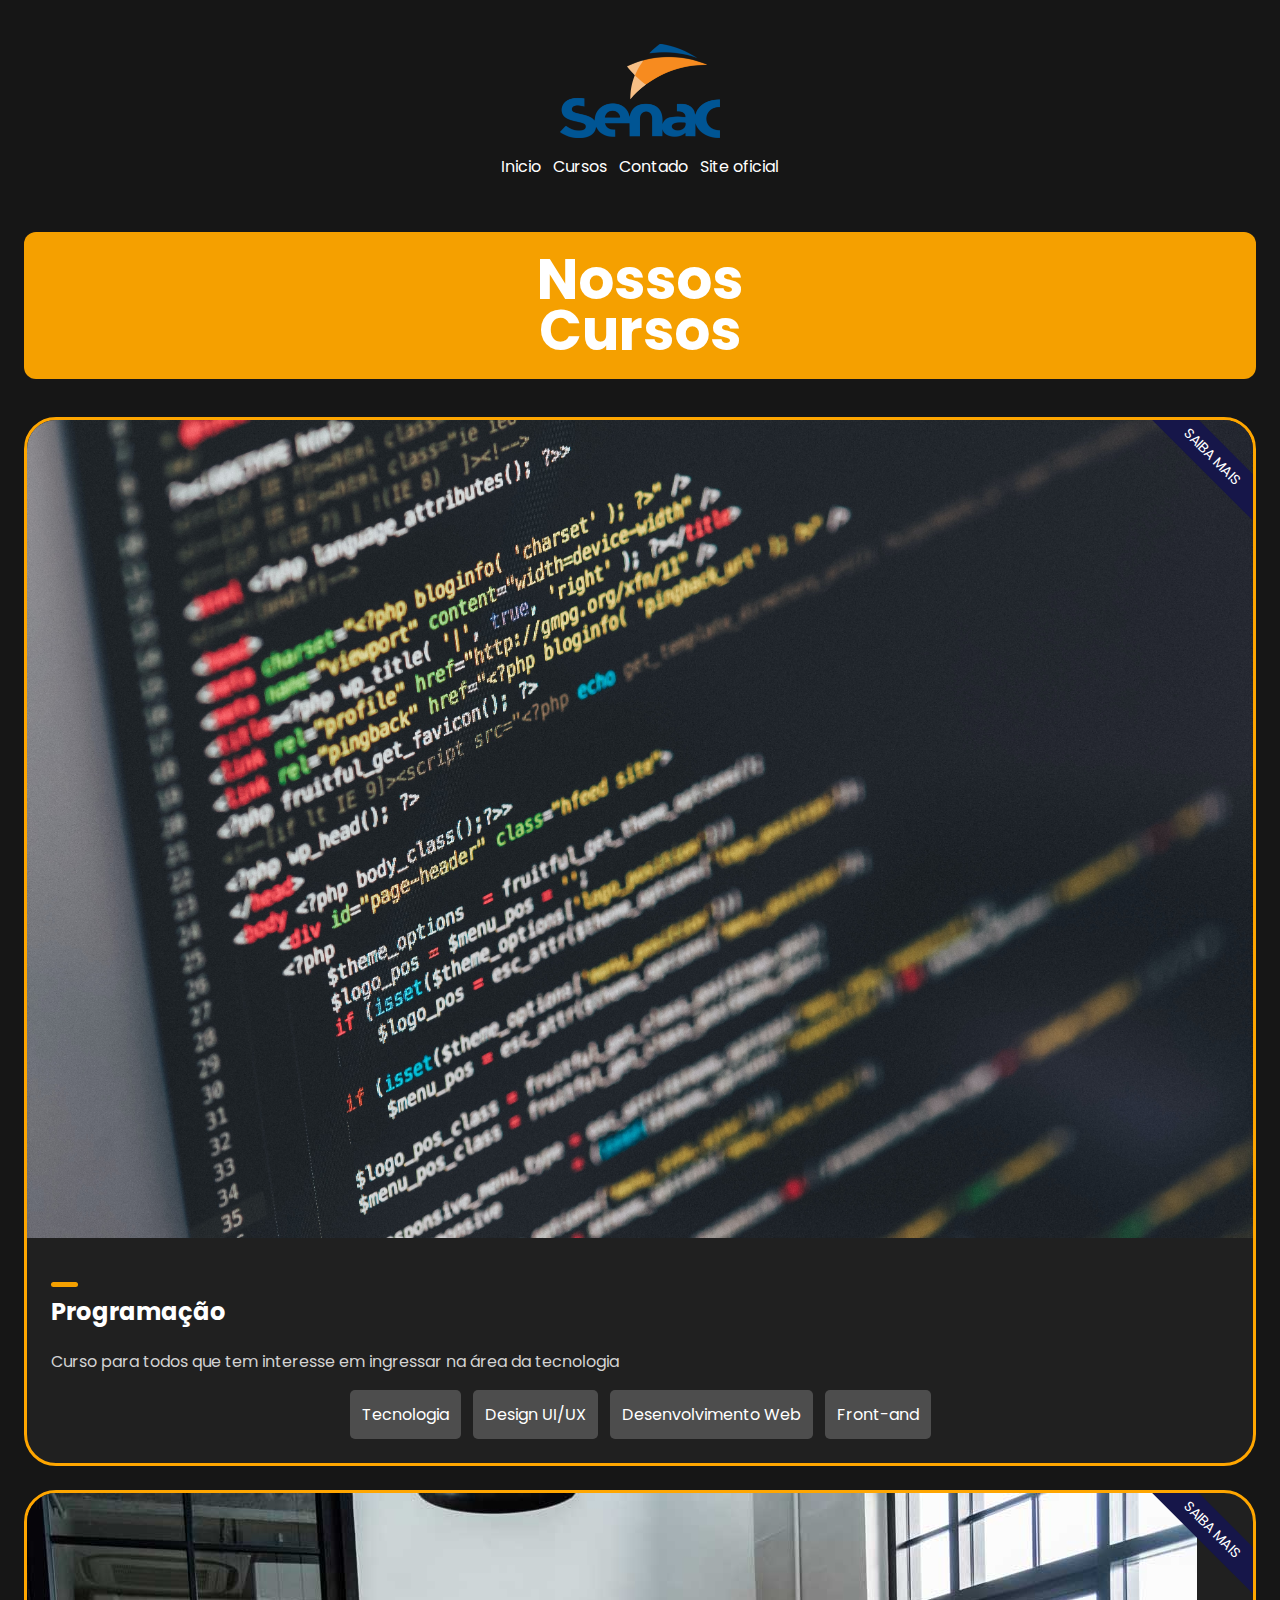
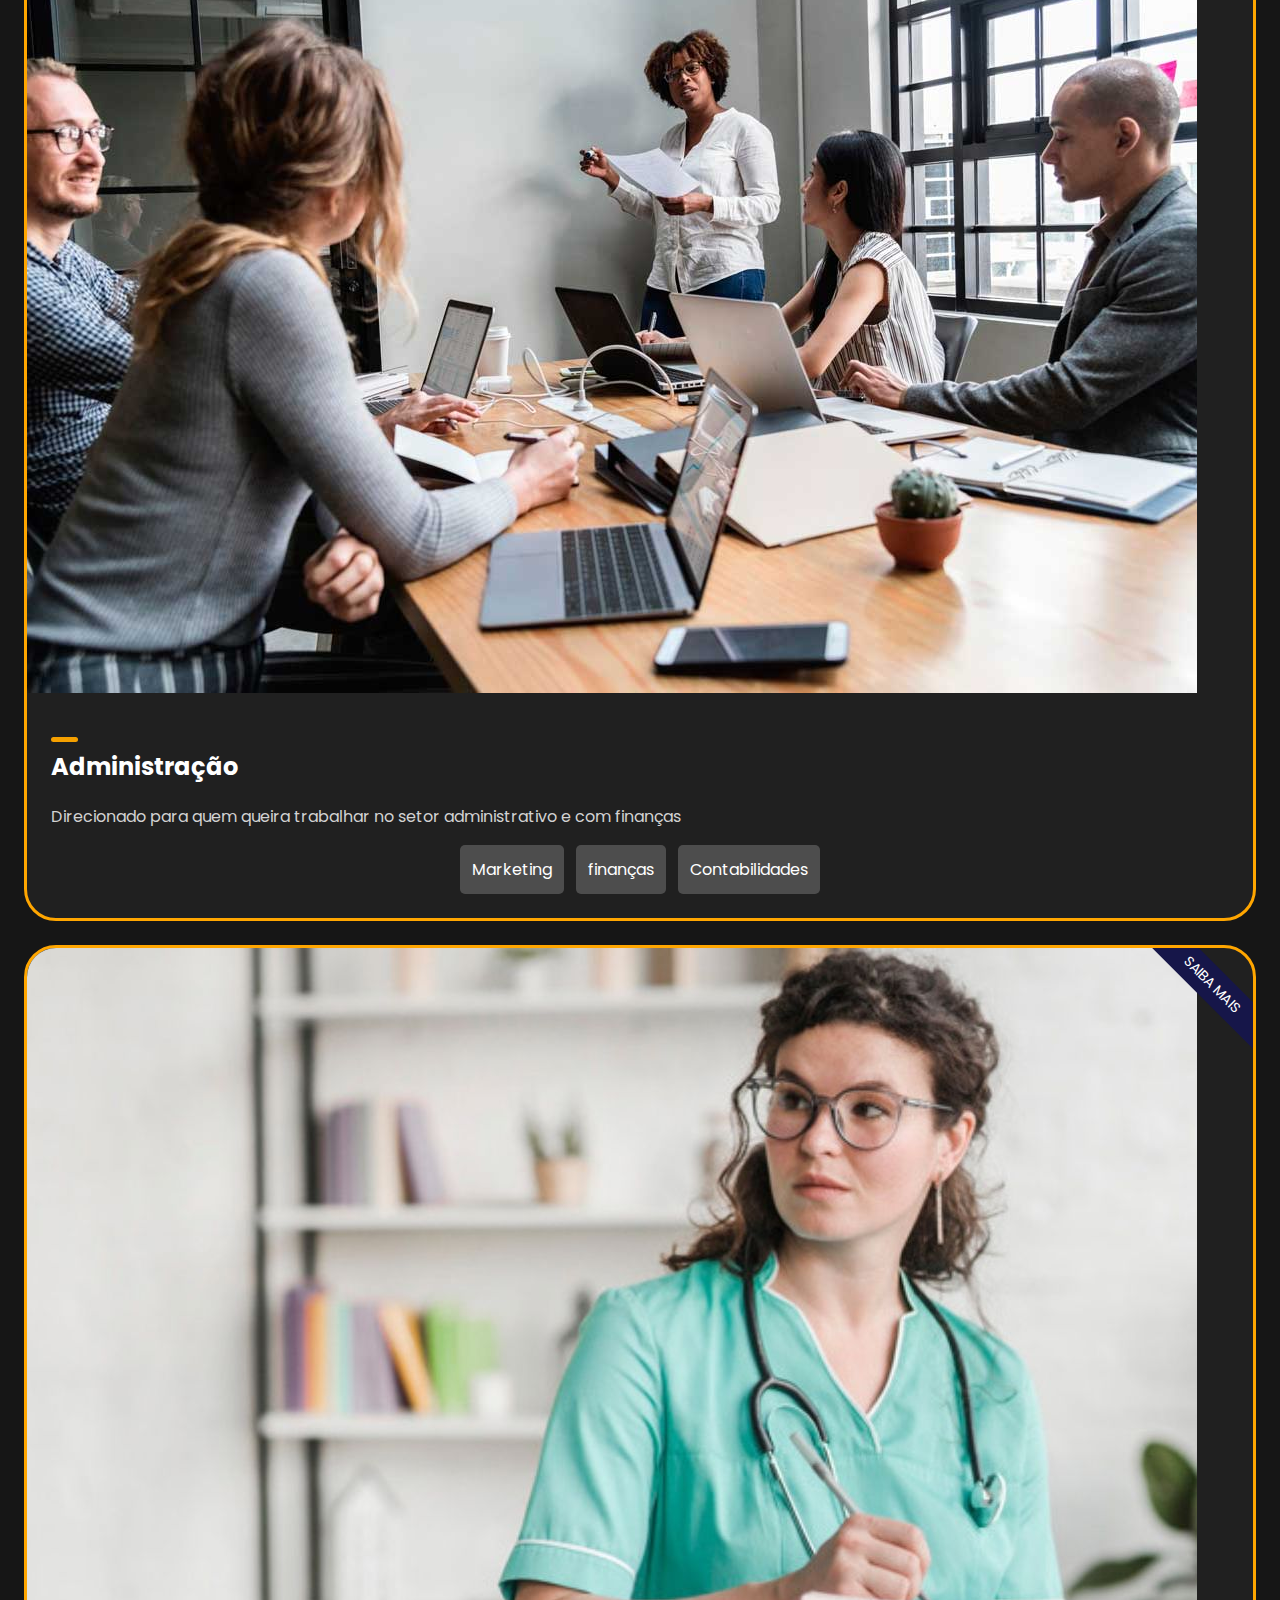
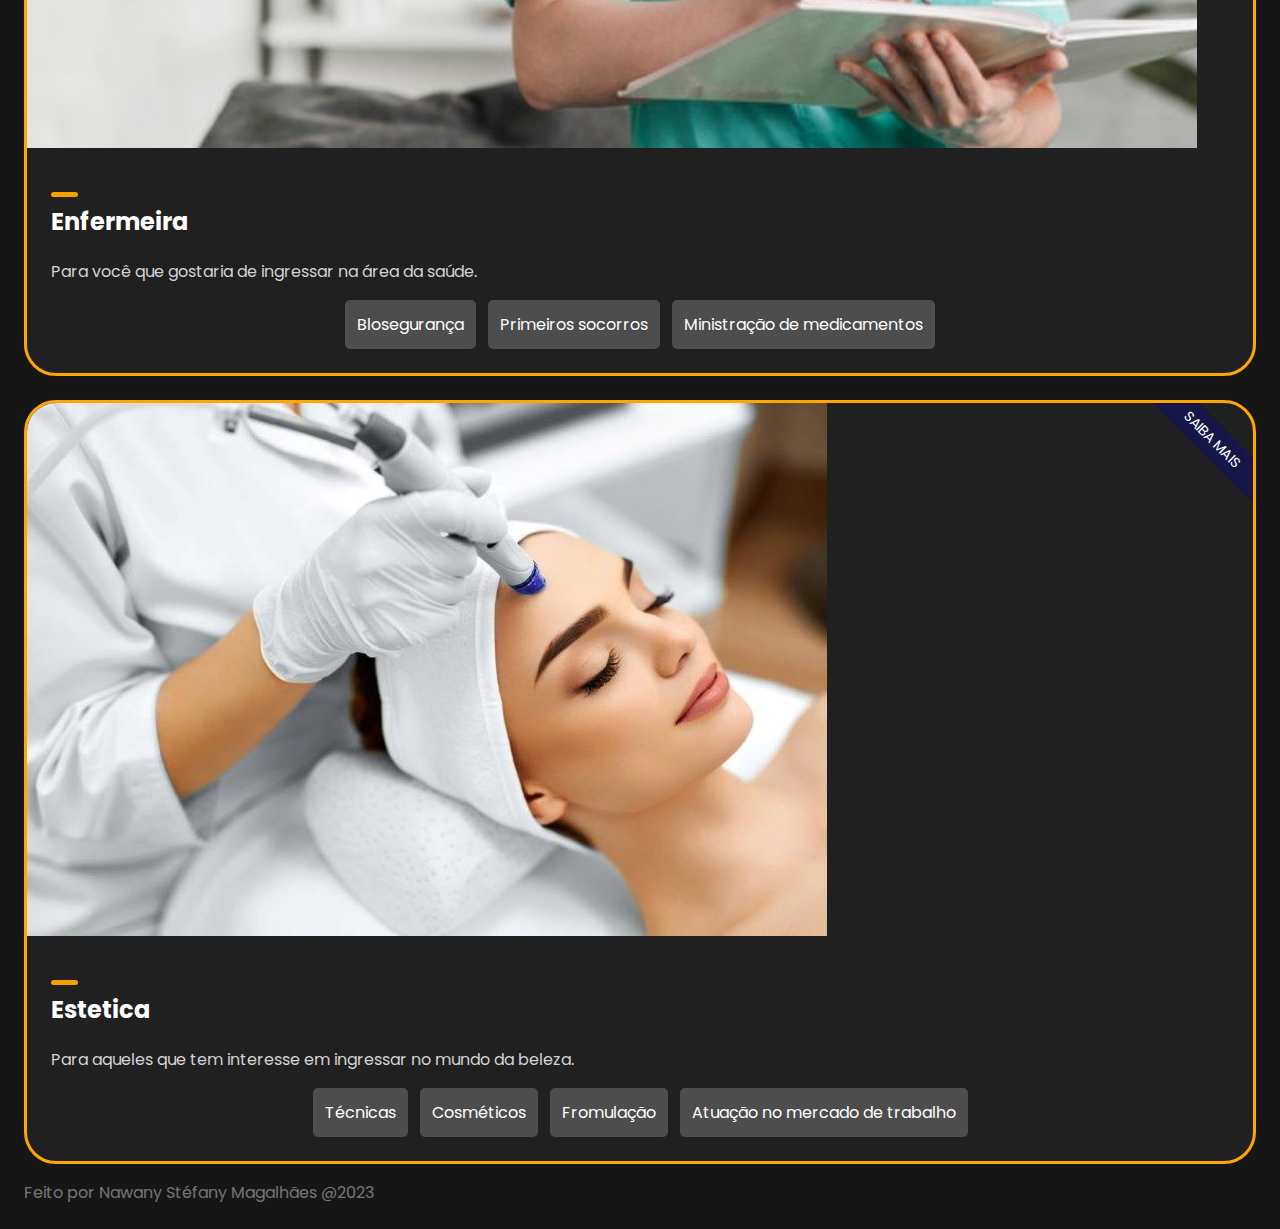
==== Index.html @ c5b20cbc "Add files via upload" ====
<!DOCTYPE html>
<html lang="en">

<head>
    <meta charset="UTF-8">
    <meta http-equiv="X-UA-Compatible" content="IE=edge">
    <meta name="viewport" content="width=device-width, initial-scale=1.0">
    <title>Document</title>
    <link rel="preconnect" href="https://fonts.googleapis.com">
    <link rel="preconnect" href="https://fonts.gstatic.com" crossorigin>
    <link href="https://fonts.googleapis.com/css2?family=Poppins:wght@300;500;700&display=swap" rel="stylesheet">
    <link rel="stylesheet" href="style.css">

</head>

<body>
    <header>

        <img class="logo-senac" src="logo-senac.png" alt="Logo marca do SENAC">
        <ul class="lista-botoes">
            <li>Inicio</li>
            <li>Cursos</li>
            <li>Contado</li>
            <li>Site oficial</li>
        </ul>
    </header>

    <main>
        <h1>Nossos <br> Cursos</h1>
        <ul class="cursos-lista">
            <li class="curso-item">
                <img src="programacao.jpg" alt="codigos de programação">
                <div class="curso-texto">
                    <a href="">SAIBA MAIS</a>
                    <span></span>
                    <h2>Programação</h2>
                    <p>Curso para todos que tem interesse em ingressar na área da tecnologia</p>
                    <ul>
                        <li>Tecnologia</li>
                        <li>Design UI/UX</li>
                        <li>Desenvolvimento Web</li>
                        <li>Front-and</li>
                    </ul>
                </div>
            </li>

            <li class="curso-item">
                <img src="administracao.jpg" alt="Reunião empresarial, administracao">
                <div class="curso-texto">
                    <a href="">SAIBA MAIS</a>
                    <span></span>
                    <h2>Administração</h2>
                    <p>Direcionado para quem queira trabalhar no setor administrativo e com finanças</p>
                    <ul>
                        <li>Marketing</li>
                        <li>finanças</li>
                        <li>Contabilidades</li>
                        
                    </ul>
                </div>
            </li>
            <li class="curso-item">
                <img src="enfermagem.jpg" alt="Enfermeira">
                <div class="curso-texto">
                    <a href="">SAIBA MAIS</a>
                    <span></span>
                    <h2>Enfermeira</h2>
                    <p>Para você que gostaria de ingressar na área da saúde. </p>
                    <ul>
                        <li>Blosegurança</li>
                        <li>Primeiros socorros</li>
                        <li>Ministração de medicamentos</li>
                    </ul>

                    <li class="curso-item">
                        <img src="estetica.jpg" alt="Limpeza de pele,cuidado com a pele.">
                        <div class="curso-texto">
                            <a href="">SAIBA MAIS</a>
                            <span></span>
                            <h2>Estetica</h2>
                            <p>Para aqueles que tem interesse em ingressar no mundo da beleza. </p>
                            <ul>
                                <li>Técnicas </li>
                                <li>Cosméticos</li>
                                <li>Fromulação</li>
                                <li>Atuação no mercado de trabalho</li>
                            </ul>
                           
                </div>
            </li>
                
    
</main>

<footer>Feito por Nawany Stéfany Magalhães @2023</footer>

</body>

</html>
---- style.css ----
img {
    max-width: 100%;
}

ul {
    list-style: none;
    padding: 0px;
}

.logo-senac {
    width: 160px;
    margin-top: 20px;
    animation: rolar 5s infinite;
}

.lista-botoes {
    display: flex;
    flex-direction: row;
    gap: 12px;
    color: white;

}

header {
    display: flex;
    flex-direction: column;
    align-items: center;
}

h1 {
    background-color: #f5a000;
    color: #ffffff;
    padding: 23px;
    text-align: center;
    border-radius: 12px;
    font-size: 56px;
    line-height: 90%;
}

.curso-item {
    background-color: #202020;
    color: white;
    position: relative;
    overflow: hidden;
    border-radius: 32px;
    border-width: 3px;
    border-style: solid;
    border-color: #ffa600;
}

body {
    padding: 16px;
    background-color: #161616;
    font-family: 'Poppins', sans-serif;
}

.curso-texto {
    padding: 24px;
}

h2 {
    margin-top: 0px;
}

.curso-texto li {
    background-color: #4d4d4d;
    padding: 12px;
    border-radius: 5px;
}

.curso-item ul {
    display: flex;
    flex-direction: row;
    flex-wrap: wrap;
    gap: 12px;
    justify-content: center;
}

.curso-texto span {
    height: 5px;
    width: 27px;
    background-color: #f5a000;
    display: inline-block;
    border-radius: 5px;
    transition: 2s ease;
}

.curso-texto a {
    background-color: #161649;
    color: white;
    font-size: 14px;
    text-decoration: none;
    padding: 6px;
    position: absolute;
    text-align: center;
    top: 20px;
    right: -65px;
    width: 200px;
    transform: rotate(45deg);
}

.curso-item p {
    color: #d2d2d2;
}

.curso-texto :hover span {
    width: 120px;
}

.cursos-lista {
    display: flex;
    flex-direction: column;
    gap: 24px;
}

footer {
    color: #d2d2d2;
    opacity: 0.5;
}

@keyframes rolar {

    from {
        transform: rotate(0deg);
    }

    to {
        transform: rotate(360deg)
    }
}
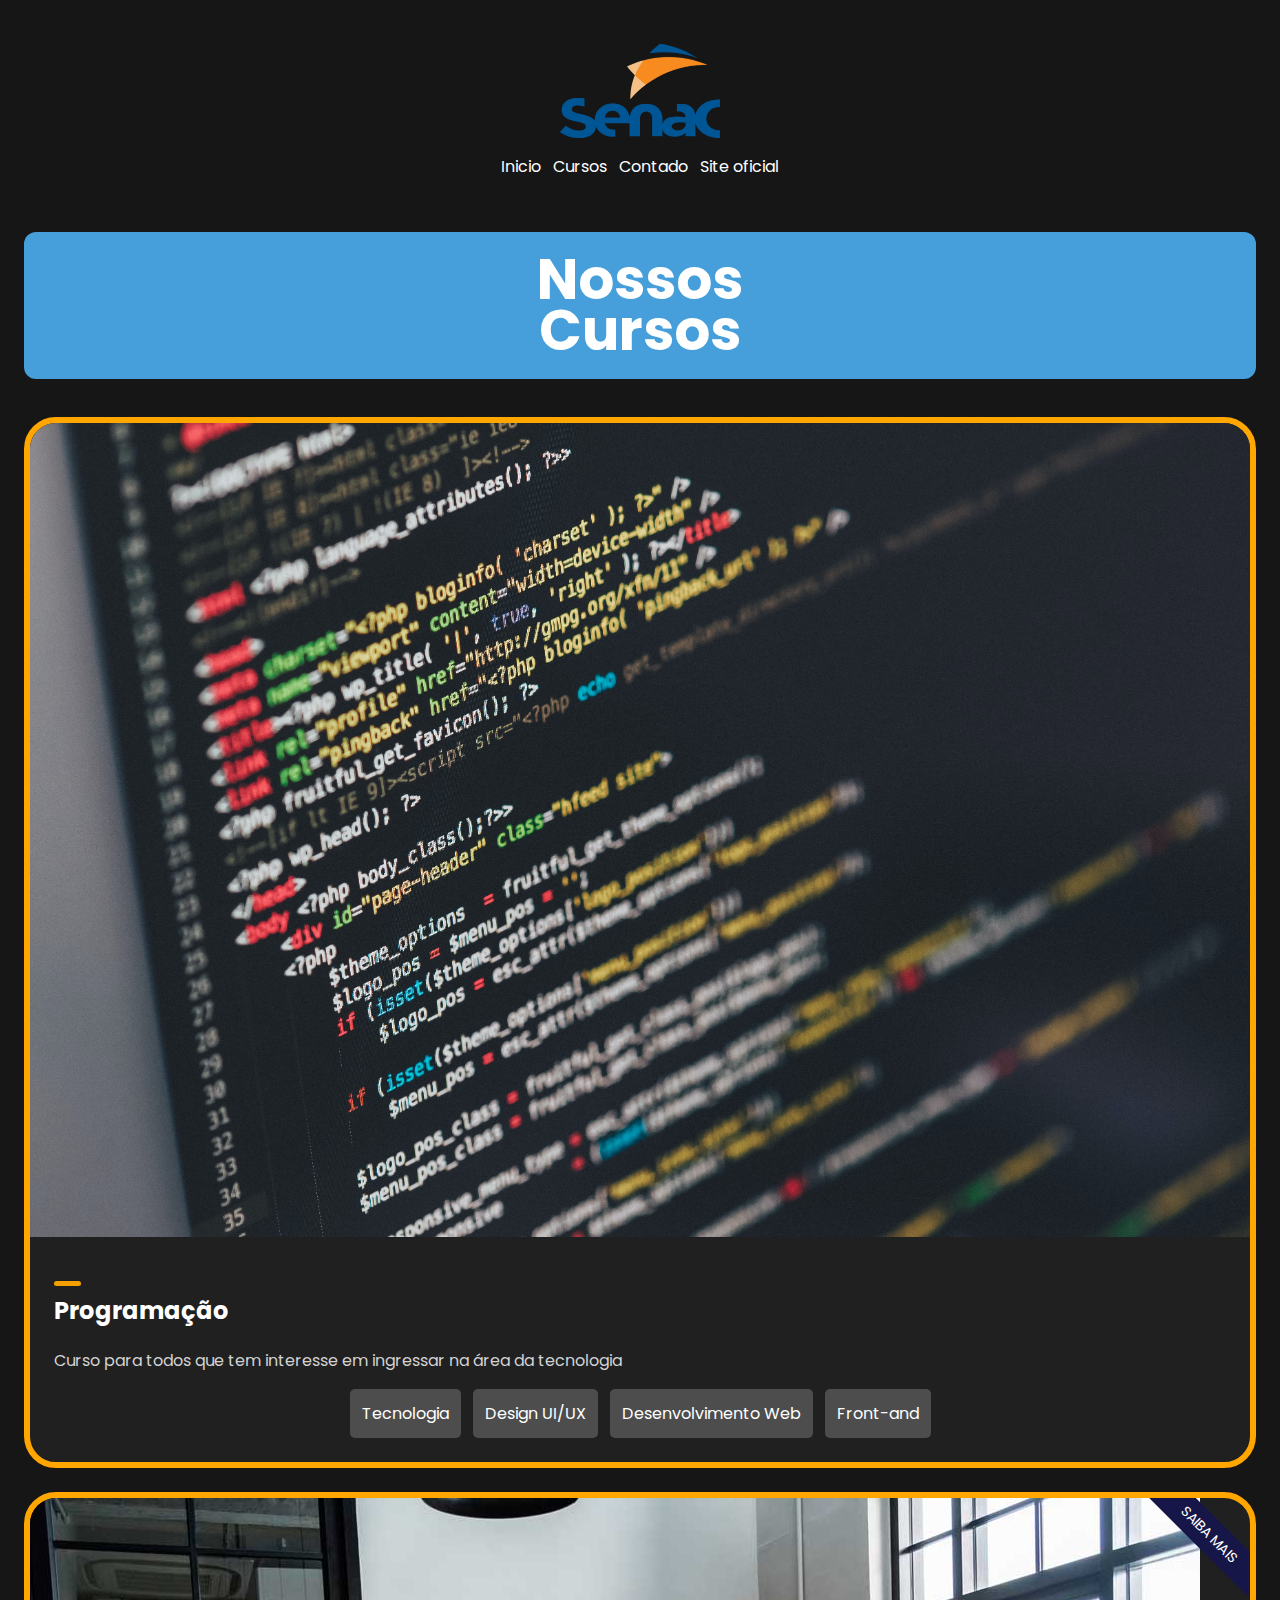
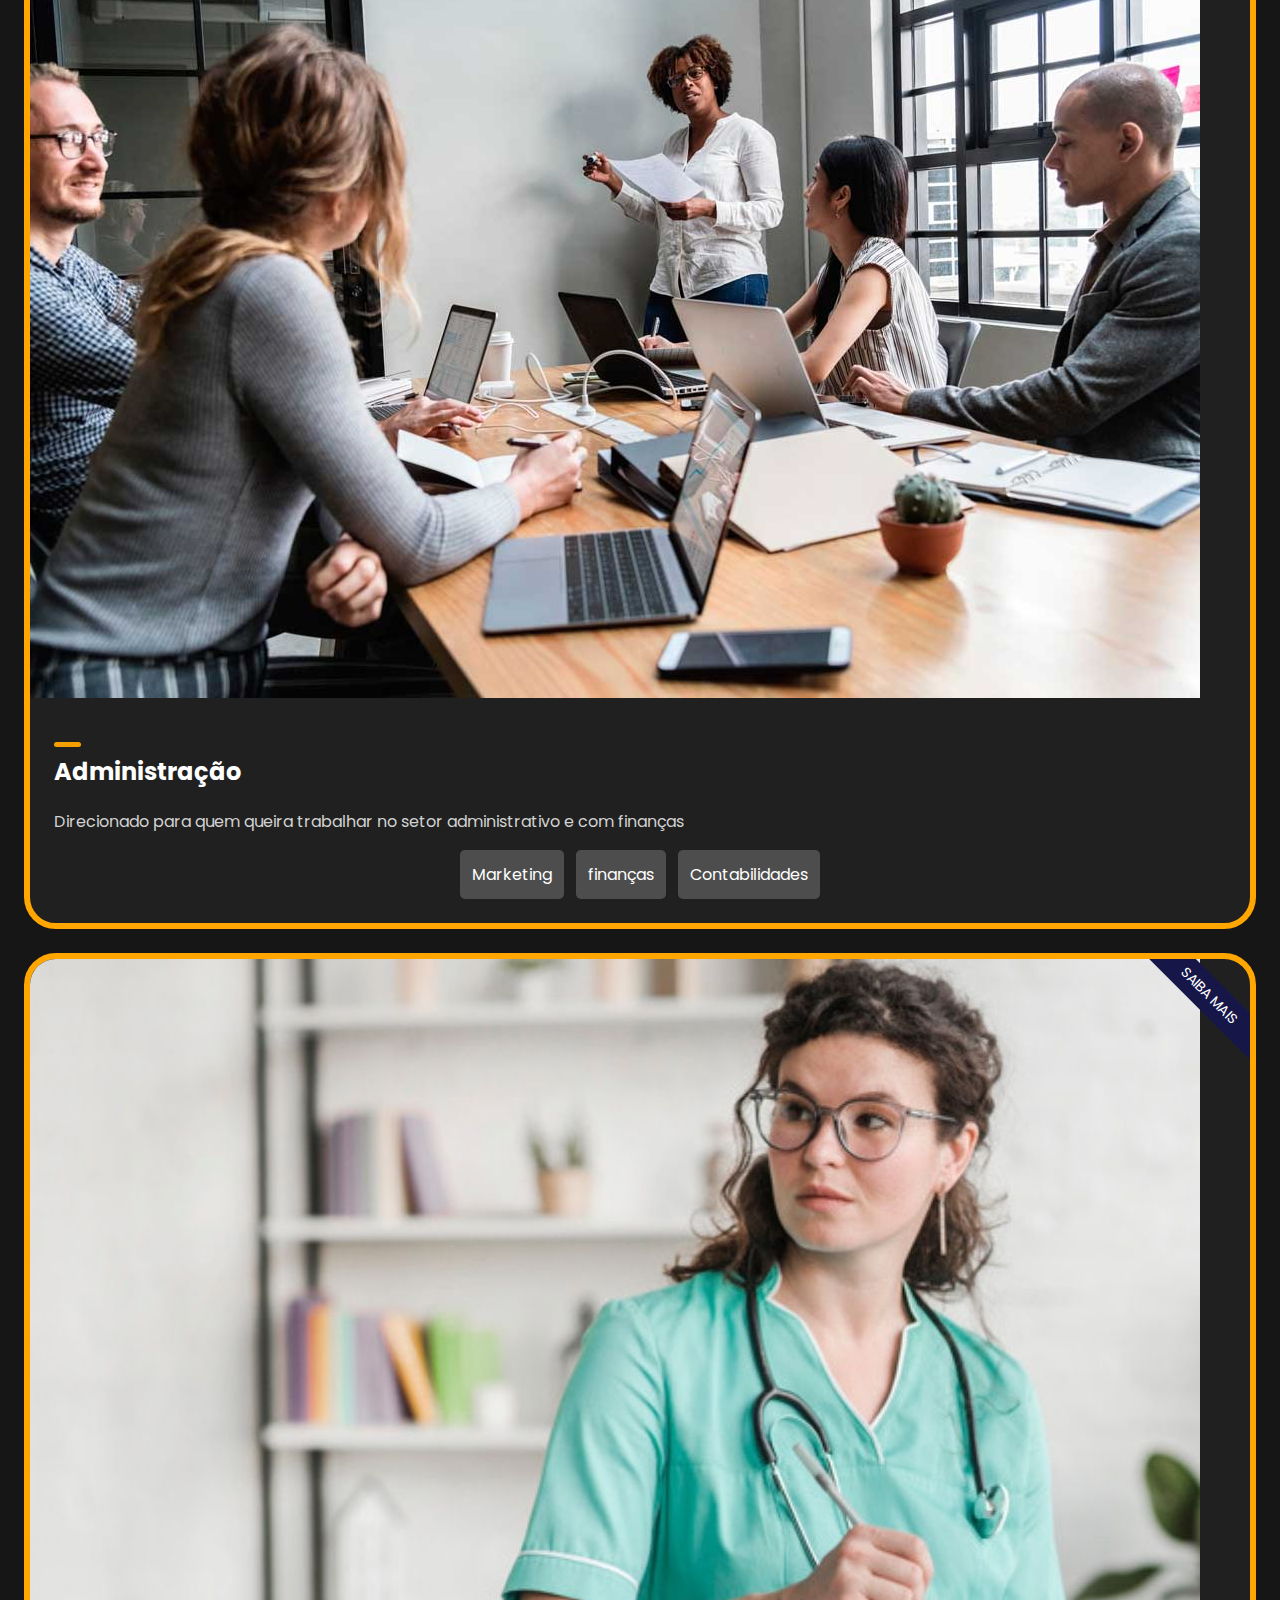
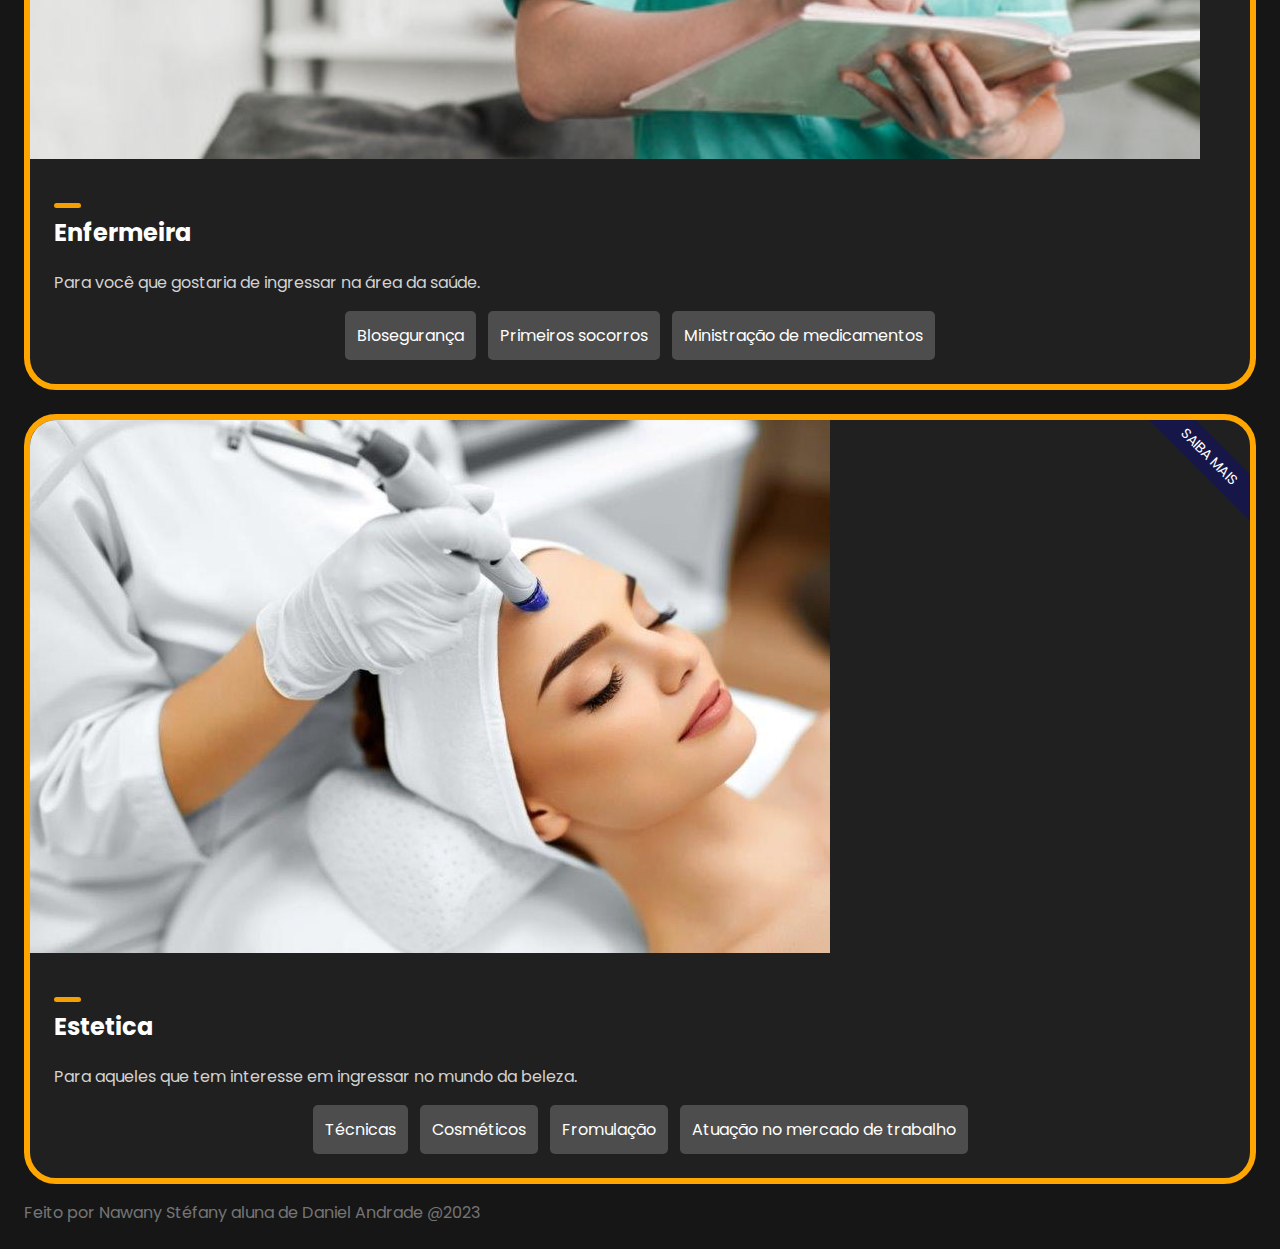
==== commit 9ece17d6: "Add files via upload" ====
--- a/Index.html
+++ b/Index.html
@@ -20,7 +20,7 @@
         <ul class="lista-botoes">
             <li>Inicio</li>
             <li>Cursos</li>
-            <li>Contado</li>
+           <a href="contato.html"> <li>Contado</li></a>
             <li>Site oficial</li>
         </ul>
     </header>
@@ -31,7 +31,7 @@
             <li class="curso-item">
                 <img src="programacao.jpg" alt="codigos de programação">
                 <div class="curso-texto">
-                    <a href="">SAIBA MAIS</a>
+                    
                     <span></span>
                     <h2>Programação</h2>
                     <p>Curso para todos que tem interesse em ingressar na área da tecnologia</p>
@@ -92,7 +92,9 @@
     
 </main>
 
-<footer>Feito por Nawany Stéfany Magalhães @2023</footer>
+<footer>Feito por Nawany Stéfany aluna de Daniel Andrade @2023</footer>
+
+<script src="index.js"></script>
 
 </body>
 
--- a/style.css
+++ b/style.css
@@ -28,7 +28,7 @@
 }
 
 h1 {
-    background-color: #f5a000;
+    background-color: #469fda;
     color: #ffffff;
     padding: 23px;
     text-align: center;
@@ -43,7 +43,7 @@
     position: relative;
     overflow: hidden;
     border-radius: 32px;
-    border-width: 3px;
+    border-width: 6px;
     border-style: solid;
     border-color: #ffa600;
 }
@@ -118,6 +118,8 @@
     opacity: 0.5;
 }
 
+
+
 @keyframes rolar {
 
     from {
@@ -127,4 +129,39 @@
     to {
         transform: rotate(360deg)
     }
+}
+
+a {
+    color: white;
+    text-decoration: none;
+}
+
+.contato-informacoes h2 {
+    color: white;
+}
+
+.contato-informacoes span {
+    color: rgb(143,143,143);
+}
+
+.contato-informacoes {
+display: flex;
+flex-wrap: wrap;
+gap: 24px;
+justify-content: center;
+text-align: center;
+}
+
+.contato-redes{
+    display: flex;
+    flex-direction: column;
+}
+.contato {
+    background-color: #202020;
+    padding: 24px;
+    border-radius: 10px;
+}
+iframe{
+    max-width: 100%;
+    border-radius: 12px;
 }